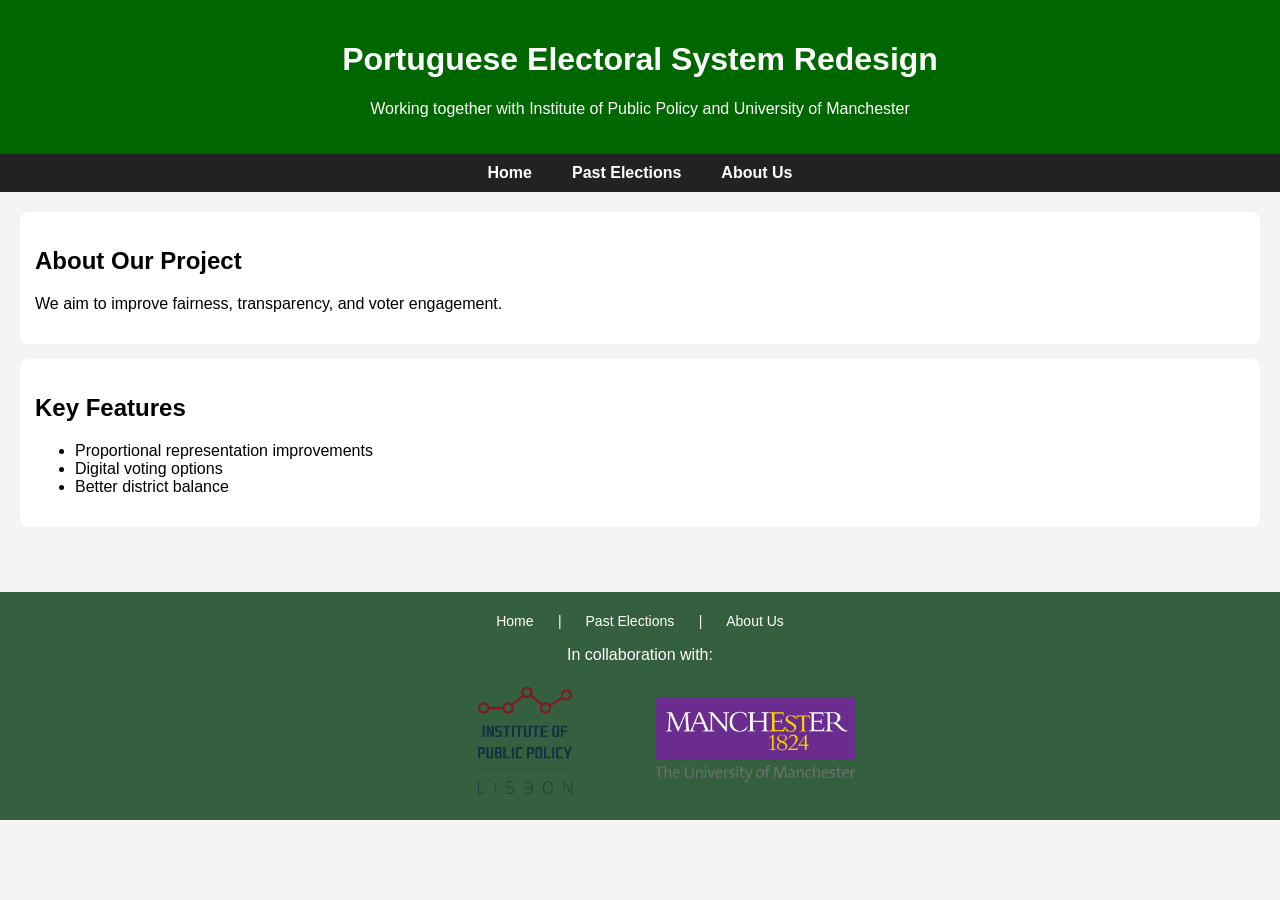
==== app/index.html @ 700f07ce "basic website" ====
<!DOCTYPE html>
<html lang="en">
<head>
    <meta charset="UTF-8">
    <title>Electoral System Redesign</title>
    <link rel="stylesheet" href="style.css">
</head>
<body>

    <header>
        <h1>Portuguese Electoral System Redesign</h1>
        <p>Working together with Institute of Public Policy and University of Manchester</p>
    </header>

    <nav class="navbar">
        <ul>
            <li><a href="index.html">Home</a></li>
            <li><a href="past.html">Past Elections</a></li>
            <li><a href="about.html">About Us</a></li>
        </ul>
    </nav>

    <main>
        <section>
            <h2>About Our Project</h2>
            <p>
                We aim to improve fairness, transparency, and voter engagement.
            </p>
        </section>

        <section>
            <h2>Key Features</h2>
            <ul>
                <li>Proportional representation improvements</li>
                <li>Digital voting options</li>
                <li>Better district balance</li>
            </ul>
        </section>

        <!-- <button onclick="showMessage()">Click to Learn More</button> -->
    </main>

    <footer class="footer">

    <div class="footer-nav">
        <a href="index.html">Home</a>
        <a> | </a>
        <a href="past.html">Past Elections</a>
        <a> | </a>
        <a href="about.html">About Us</a>
    </div>
    <div> 
        <p>In collaboration with:</p>
    </div>
    <div class="logo">

        <a href="https://www.ipp-jcs.org/en/home-page_en/" target="_blank">
            <img src="logo_ipp.png" alt="Institue of Public Policy | Lisbon">
        </a>

        <a href="hhttps://www.manchester.ac.uk/" target="_blank">
            <img src="logo_uom.png" alt="University of Manchester">
        </a>
    </div>


</footer>
    <script src="script.js"></script>
</body>
</html>
---- app/style.css ----
body {
    font-family: Arial, sans-serif;
    margin: 0;
    background-color: #f4f4f4;
}

header {
    background-color: #006600;
    color: white;
    padding: 20px;
    text-align: center;
}

main {
    padding: 20px;
}

section {
    background: white;
    margin-bottom: 15px;
    padding: 15px;
    border-radius: 8px;
}

button {
    padding: 10px 20px;
    background-color: #cc0000;
    color: white;
    border: none;
    border-radius: 5px;
    cursor: pointer;
}

button:hover {
    background-color: #990000;
}

footer {
    text-align: center;
    padding: 10px;
    background: #ddd;
}

.navbar {
    background-color: #222;
    padding: 10px 0;
}

.navbar ul {
    list-style: none;
    display: flex;
    justify-content: center;
    margin: 0;
    padding: 0;
}

.navbar li {
    margin: 0 20px;
}

.navbar a {
    color: white;
    text-decoration: none;
    font-weight: bold;
}

.navbar a:hover {
    color: #00cc66;
}

.footer {
    background-color: #356040;
    color: #ffffff;
    text-align: center;
    padding: 20px 10px;
    margin-top: 30px;
}

.footer-nav {
    margin-bottom: 15px;
}

.footer-nav a {
    color: #ffffff;
    text-decoration: none;
    margin: 0 10px;
    font-size: 14px;
}

.footer-nav a:hover {
    color: white;
}



.logo img {
    width: 200px;
    margin: 10px;
    transition: transform 0.3s ease;
}

.logo img:hover {
    transform: scale(1.1);
}

.logo {
    display: flex;
    justify-content: center;
    align-items: center;
    gap: 30px;
}

.logo a {
    display: flex;
    align-items: center;
    justify-content: center;
    width: 200px;   
    height: 120px;   
}

.logo img {
    max-width: 100%;
    max-height: 100%;
    object-fit: contain;
}
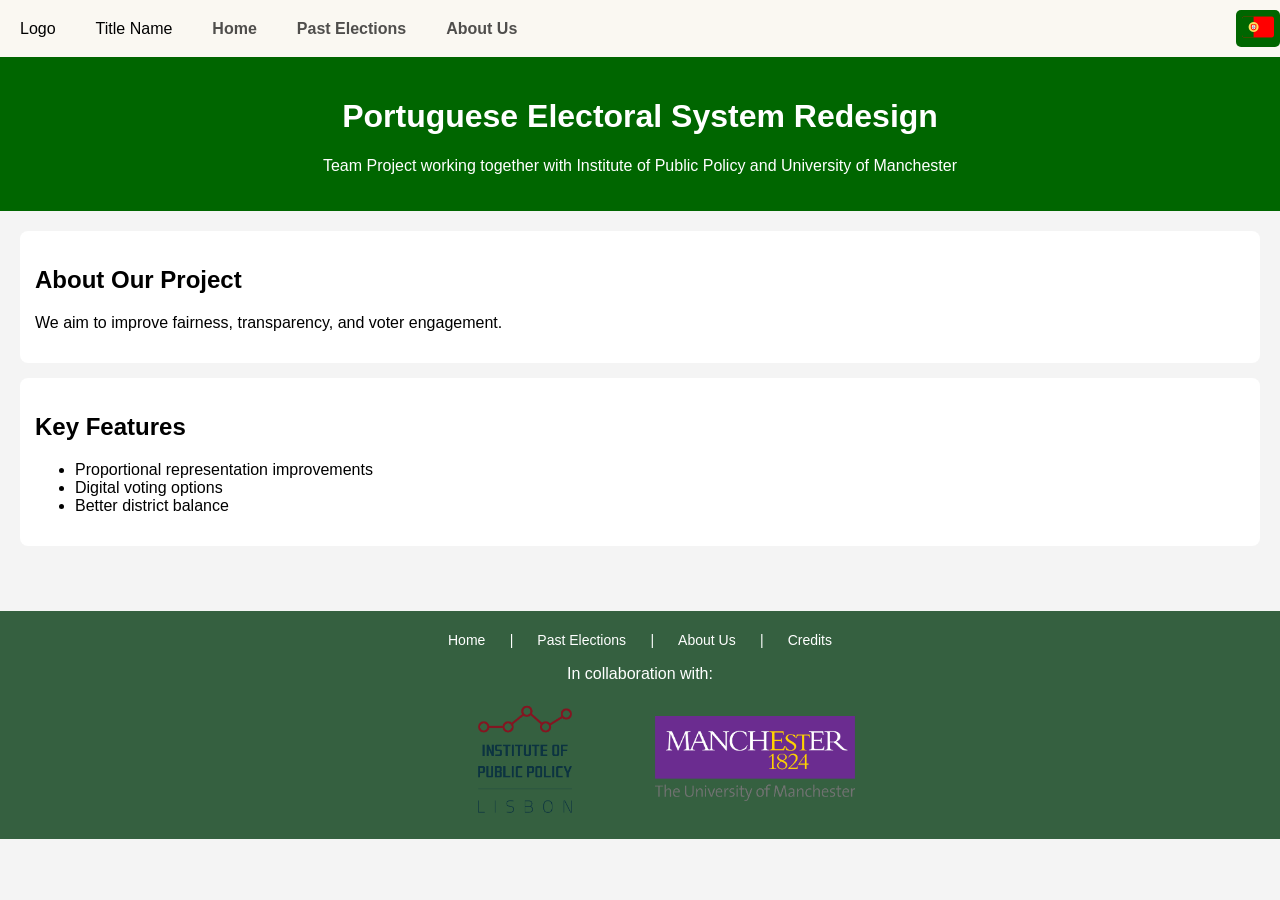
==== commit 29a68cd5: "added language toggle button" ====
--- a/app/index.html
+++ b/app/index.html
@@ -4,22 +4,36 @@
     <meta charset="UTF-8">
     <title>Electoral System Redesign</title>
     <link rel="stylesheet" href="style.css">
+    
+
 </head>
 <body>
 
-    <header>
-        <h1>Portuguese Electoral System Redesign</h1>
-        <p>Working together with Institute of Public Policy and University of Manchester</p>
-    </header>
-
     <nav class="navbar">
         <ul>
+            <li>Logo</li>
+            <li>Title Name</li>
             <li><a href="index.html">Home</a></li>
             <li><a href="past.html">Past Elections</a></li>
             <li><a href="about.html">About Us</a></li>
+            <li class="nav-right">
+    <button onclick="toggleLanguage()"><img src="images/icon_portugal.png" alt="EN"></button>
+</li>
         </ul>
     </nav>
 
+
+
+
+<header>
+        <h1 data-en="Portuguese Electoral System Redesign" 
+    data-pt="Redesign do Sistema Eleitoral Português">
+    Portuguese Electoral System Redesign
+</h1>
+        <p data-en="Team Project working together with Institute of Public Policy and University of Manchester"
+   data-pt="Projeto em colaboração com o Instituto de Políticas Públicas e a Universidade de Manchester">
+   Team Project working together with Institute of Public Policy and University of Manchester
+</p></header>
     <main>
         <section>
             <h2>About Our Project</h2>
@@ -38,7 +52,12 @@
         </section>
 
         <!-- <button onclick="showMessage()">Click to Learn More</button> -->
+
+        
+
     </main>
+
+
 
     <footer class="footer">
 
@@ -48,6 +67,8 @@
         <a href="past.html">Past Elections</a>
         <a> | </a>
         <a href="about.html">About Us</a>
+        <a> | </a>
+        <a href="credits.html">Credits</a>
     </div>
     <div> 
         <p>In collaboration with:</p>
@@ -55,16 +76,17 @@
     <div class="logo">
 
         <a href="https://www.ipp-jcs.org/en/home-page_en/" target="_blank">
-            <img src="logo_ipp.png" alt="Institue of Public Policy | Lisbon">
+            <img src="images/logo_ipp.png" alt="Institue of Public Policy | Lisbon">
         </a>
 
-        <a href="hhttps://www.manchester.ac.uk/" target="_blank">
-            <img src="logo_uom.png" alt="University of Manchester">
+        <a href="https://www.manchester.ac.uk/" target="_blank">
+            <img src="images/logo_uom.png" alt="University of Manchester">
         </a>
     </div>
 
 
 </footer>
-    <script src="script.js"></script>
+
+<script src="script.js"></script>
 </body>
 </html>
--- a/app/style.css
+++ b/app/style.css
@@ -22,50 +22,63 @@
     border-radius: 8px;
 }
 
-button {
-    padding: 10px 20px;
-    background-color: #cc0000;
+
+
+
+.navbar button {
+    border: none;
+    background-color: #006600;
     color: white;
-    border: none;
     border-radius: 5px;
     cursor: pointer;
 }
 
-button:hover {
-    background-color: #990000;
-}
-
-footer {
-    text-align: center;
-    padding: 10px;
-    background: #ddd;
+.navbar button:hover {
+    background-color: #004d00;
 }
 
 .navbar {
-    background-color: #222;
+    background-color: #faf8f2;
     padding: 10px 0;
 }
 
 .navbar ul {
     list-style: none;
     display: flex;
-    justify-content: center;
+    align-items: center;
+    width: 100%;         
     margin: 0;
     padding: 0;
 }
 
-.navbar li {
+.nav-right {
+    margin-left: auto;
+    display: flex;
+}
+
+
+.navbar li:not(.nav-right) {
     margin: 0 20px;
 }
 
 .navbar a {
-    color: white;
+    color: #4f4e4c;
     text-decoration: none;
     font-weight: bold;
 }
 
 .navbar a:hover {
     color: #00cc66;
+}
+
+
+
+
+
+footer {
+    text-align: center;
+    padding: 10px;
+    background: #ddd;
 }
 
 .footer {
@@ -95,10 +108,12 @@
 
 .logo img {
     width: 200px;
+    max-width: 100%;
+    max-height: 100%;
+    object-fit: contain;
     margin: 10px;
     transition: transform 0.3s ease;
 }
-
 .logo img:hover {
     transform: scale(1.1);
 }
@@ -117,9 +132,3 @@
     width: 200px;   
     height: 120px;   
 }
-
-.logo img {
-    max-width: 100%;
-    max-height: 100%;
-    object-fit: contain;
-}
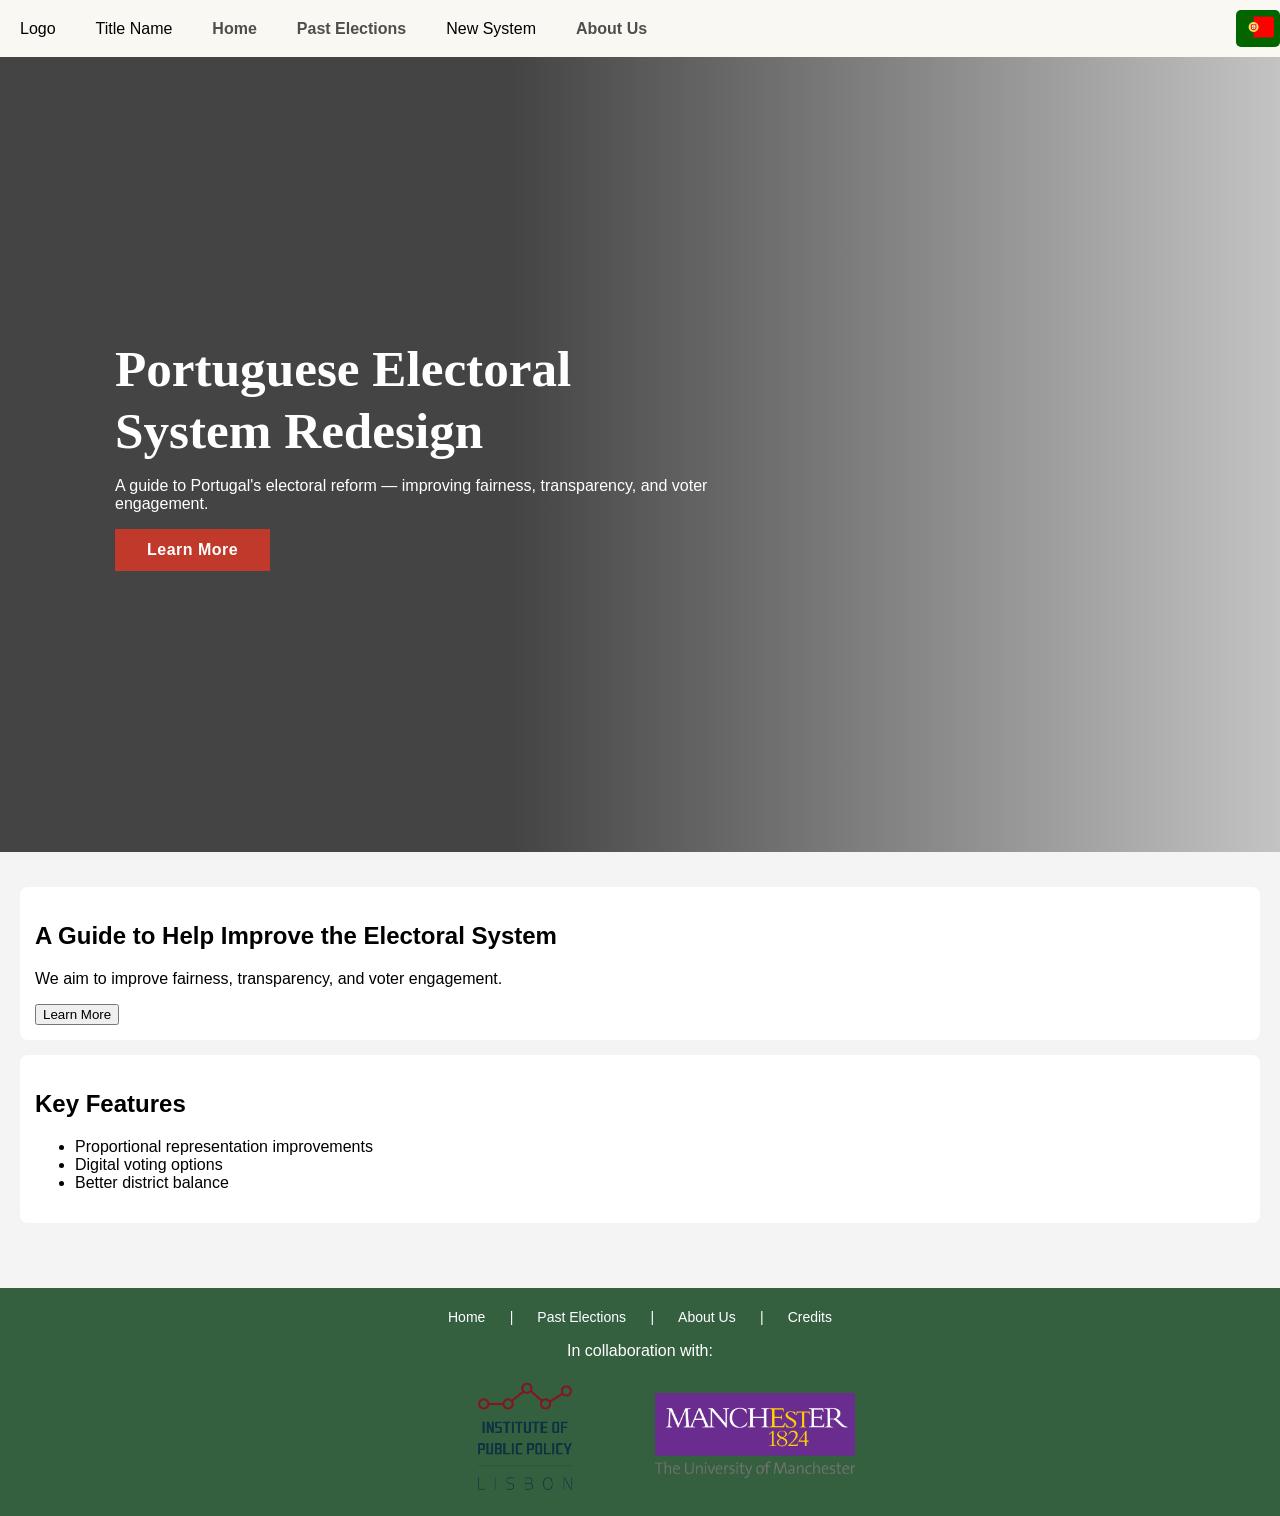
==== commit 679f5dae: "added hero section" ====
--- a/app/index.html
+++ b/app/index.html
@@ -15,31 +15,40 @@
             <li>Title Name</li>
             <li><a href="index.html">Home</a></li>
             <li><a href="past.html">Past Elections</a></li>
+            <li><a href="new.html"></a>New System</a></li>
             <li><a href="about.html">About Us</a></li>
             <li class="nav-right">
-    <button onclick="toggleLanguage()"><img src="images/icon_portugal.png" alt="EN"></button>
-</li>
+                <button onclick="toggleLanguage()"><img src="images/icon_portugal.png" alt="EN"></button>
+            </li>
         </ul>
     </nav>
 
 
+<section class="hero">
+  <div class="hero-overlay"></div>
+  <div class="hero-content">
+    <h1 data-en="Portuguese Electoral System Redesign" 
+        data-pt="Redesign do Sistema Eleitoral Português">
+      Portuguese Electoral System Redesign
+    </h1>
+    <p data-en="The official guide to Portugal's electoral reform — improving fairness, transparency, and voter engagement."
+       data-pt="O guia oficial da reforma eleitoral de Portugal — promovendo justiça, transparência e participação cívica.">
+      A guide to Portugal's electoral reform — improving fairness, transparency, and voter engagement.
+    </p>
+    <a href="past.html" class="hero-button" 
+       data-en="Learn More" 
+       data-pt="Saber Mais">Learn More</a>
+  </div>
+</section>
 
 
-<header>
-        <h1 data-en="Portuguese Electoral System Redesign" 
-    data-pt="Redesign do Sistema Eleitoral Português">
-    Portuguese Electoral System Redesign
-</h1>
-        <p data-en="Team Project working together with Institute of Public Policy and University of Manchester"
-   data-pt="Projeto em colaboração com o Instituto de Políticas Públicas e a Universidade de Manchester">
-   Team Project working together with Institute of Public Policy and University of Manchester
-</p></header>
     <main>
         <section>
-            <h2>About Our Project</h2>
+            <h1>A Guide to Help Improve the Electoral System</h1>
             <p>
                 We aim to improve fairness, transparency, and voter engagement.
             </p>
+            <button onclick="window.location.href='past.html'">Learn More</button>
         </section>
 
         <section>
@@ -51,7 +60,6 @@
             </ul>
         </section>
 
-        <!-- <button onclick="showMessage()">Click to Learn More</button> -->
 
         
 
--- a/app/style.css
+++ b/app/style.css
@@ -73,6 +73,60 @@
 
 
 
+  .hero {
+    position: relative;
+    height: 85vh;
+    min-height: 500px;
+    display: flex;
+    align-items: center;
+    background: url('images/home_sao_bento_palace.png') center center / cover no-repeat;
+  }
+
+  .hero-overlay {
+    position: absolute;
+    inset: 0;
+    background: linear-gradient(to right, rgba(0,0,0,0.72) 40%, rgba(0,0,0,0.2) 100%);
+  }
+
+  .hero-content {
+    position: relative;
+    z-index: 1;
+    max-width: 600px;
+    margin-left: 8%;
+    color: #fff;
+  }
+
+  .hero-content h1 {
+    font-family: 'Playfair Display', serif;
+    font-size: clamp(2rem, 4vw, 3.2rem);
+    line-height: 1.2;
+    margin: 0 0 1rem;
+    color: #fff;
+  }
+
+ 
+
+  .hero-button {
+    display: inline-block;
+    background: #c0392b;
+    color: #fff;
+    font-family: 'Source Sans 3', sans-serif;
+    font-size: 1rem;
+    font-weight: 600;
+    padding: 0.75rem 2rem;
+    border: none;
+    cursor: pointer;
+    text-decoration: none;
+    letter-spacing: 0.03em;
+    transition: background 0.2s;
+  }
+
+  .hero-btn:hover {
+    background: #a93226;
+  }
+
+
+
 
 
 footer {
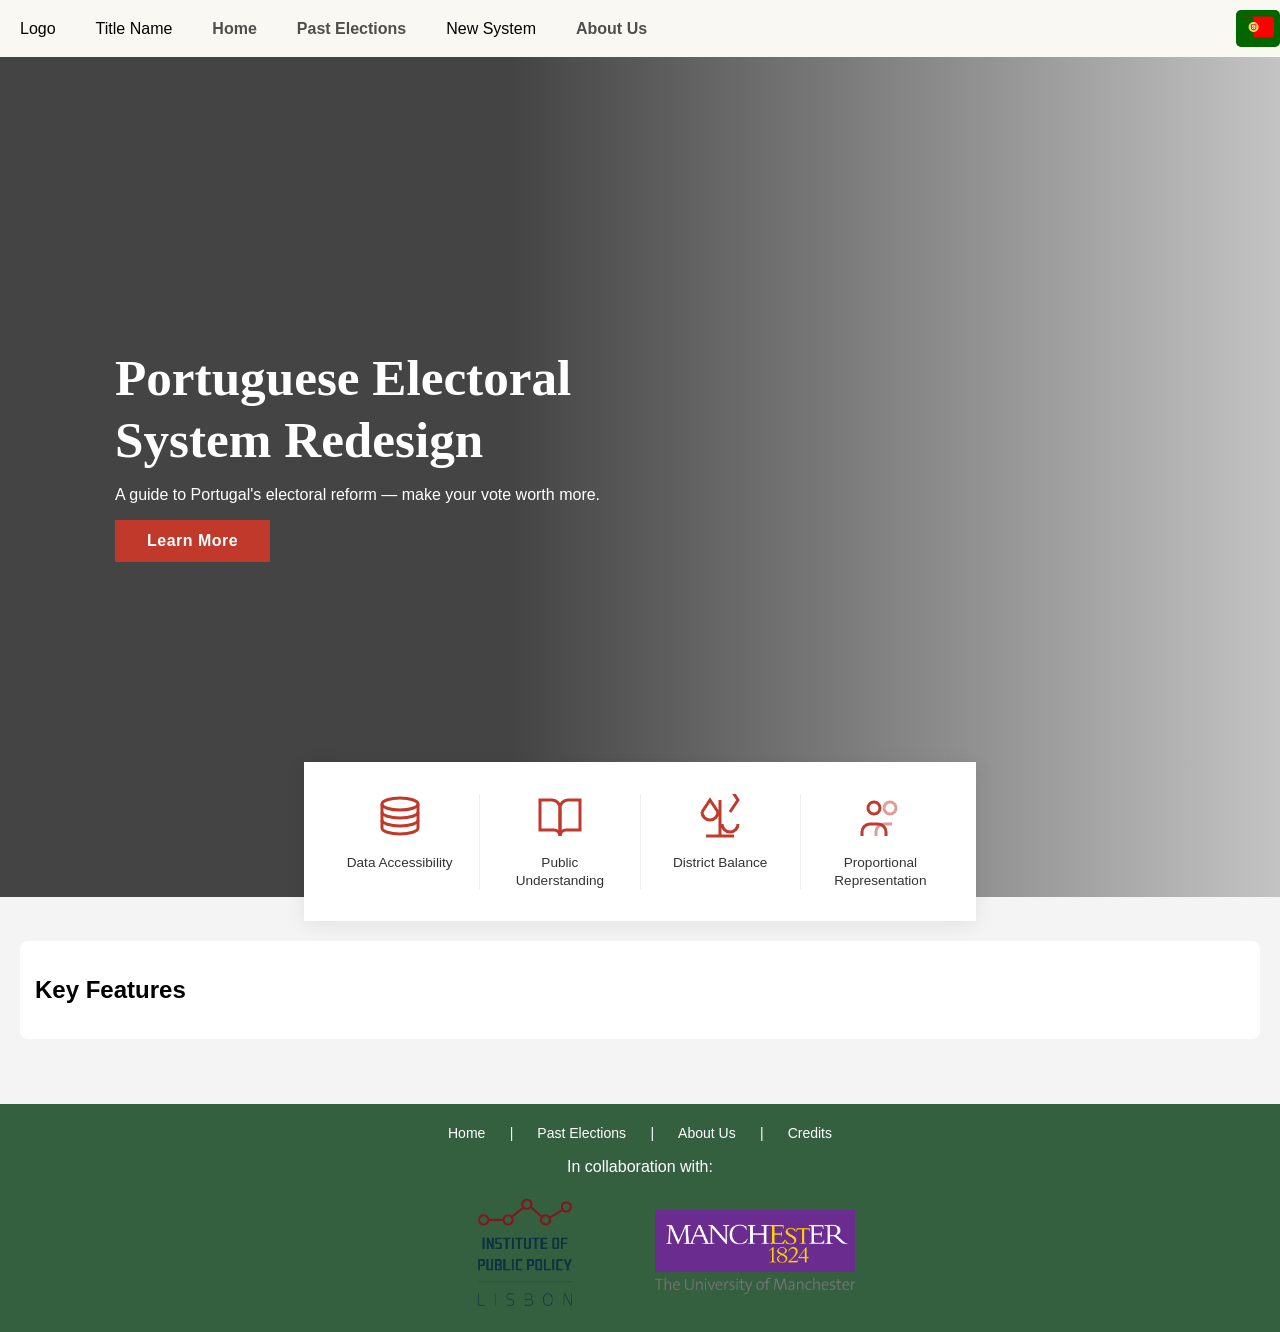
==== commit 0206a423: "added key aims to home" ====
--- a/app/index.html
+++ b/app/index.html
@@ -31,33 +31,71 @@
         data-pt="Redesign do Sistema Eleitoral Português">
       Portuguese Electoral System Redesign
     </h1>
-    <p data-en="The official guide to Portugal's electoral reform — improving fairness, transparency, and voter engagement."
-       data-pt="O guia oficial da reforma eleitoral de Portugal — promovendo justiça, transparência e participação cívica.">
-      A guide to Portugal's electoral reform — improving fairness, transparency, and voter engagement.
+    <p data-en="The official guide to Portugal's electoral reform — improving fairness, transparency, and votes."
+       data-pt="O guia oficial da reforma eleitoral de Portugal — promovendo justiça, transparência e cívica.">
+      A guide to Portugal's electoral reform — make your vote worth more.
     </p>
     <a href="past.html" class="hero-button" 
        data-en="Learn More" 
        data-pt="Saber Mais">Learn More</a>
   </div>
-</section>
 
 
+
+
+
+  
+</section>
+<div class="services-bar">
+
+  <div class="service-item">
+    <svg class="service-icon" viewBox="0 0 24 24" fill="none" stroke="currentColor" stroke-width="1.5">
+      <ellipse cx="12" cy="5" rx="9" ry="3"/>
+      <path d="M3 5v4c0 1.66 4.03 3 9 3s9-1.34 9-3V5"/>
+      <path d="M3 9v4c0 1.66 4.03 3 9 3s9-1.34 9-3V9"/>
+      <path d="M3 13v4c0 1.66 4.03 3 9 3s9-1.34 9-3v-4"/>
+    </svg>
+    <span>Data Accessibility</span>
+  </div>
+
+  <div class="service-item">
+    <svg class="service-icon" viewBox="0 0 24 24" fill="none" stroke="currentColor" stroke-width="1.5">
+      <path d="M2 3h6a4 4 0 0 1 4 4v14a3 3 0 0 0-3-3H2z"/>
+      <path d="M22 3h-6a4 4 0 0 0-4 4v14a3 3 0 0 1 3-3h7z"/>
+    </svg>
+    <span>Public Understanding</span>
+  </div>
+
+  <div class="service-item">
+    <svg class="service-icon" viewBox="0 0 24 24" fill="none" stroke="currentColor" stroke-width="1.5">
+      <path d="M12 3v18"/>
+      <path d="M3 9l4-6 4 6"/>
+      <path d="M17 9l4-6-4-6"/>
+      <path d="M3 9a4 4 0 0 0 8 0"/>
+      <path d="M13 15a4 4 0 0 0 8 0"/>
+      <path d="M5 21h14"/>
+    </svg>
+    <span>District Balance</span>
+  </div>
+
+  <div class="service-item">
+    <svg class="service-icon" viewBox="0 0 24 24" fill="none" stroke="currentColor" stroke-width="1.5">
+      <circle cx="9" cy="7" r="3"/>
+      <path d="M3 21v-2a4 4 0 0 1 4-4h4a4 4 0 0 1 4 4v2"/>
+      <circle cx="17" cy="7" r="3" opacity="0.5"/>
+      <path d="M10 21v-2a4 4 0 0 1 4-4h4a4 4 0 0 4 4v2" opacity="0.5"/>
+    </svg>
+    <span>Proportional Representation</span>
+  </div>
+
+</div>
+
     <main>
-        <section>
-            <h1>A Guide to Help Improve the Electoral System</h1>
-            <p>
-                We aim to improve fairness, transparency, and voter engagement.
-            </p>
-            <button onclick="window.location.href='past.html'">Learn More</button>
-        </section>
+        
 
         <section>
             <h2>Key Features</h2>
-            <ul>
-                <li>Proportional representation improvements</li>
-                <li>Digital voting options</li>
-                <li>Better district balance</li>
-            </ul>
+            
         </section>
 
 
--- a/app/style.css
+++ b/app/style.css
@@ -79,6 +79,7 @@
     min-height: 500px;
     display: flex;
     align-items: center;
+    padding-bottom: 60px; 
     background: url('images/home_sao_bento_palace.png') center center / cover no-repeat;
   }
 
@@ -129,6 +130,53 @@
 
 
 
+    .services-bar {
+    display: flex;
+    
+    max-width: 640px;
+    justify-content: center;
+    background: #fff;
+    box-shadow: 0 4px 20px rgba(0,0,0,0.08);
+    padding: 2rem 1rem;
+    margin-top: -150px;  
+    gap: 0;
+    position: relative;
+    z-index: 100;    
+    margin-left: auto;   
+    margin-right: auto;
+  }
+
+  .service-item {
+    flex: 1;
+    max-width: 160px;
+    display: flex;
+    flex-direction: column;
+    align-items: center;
+    gap: 0.75rem;
+    padding: 0 1rem;
+    border-right: 1px solid #eee;
+    text-align: center;
+  }
+
+  .service-item:last-child {
+    border-right: none;
+  }
+
+  .service-icon {
+    width: 48px;
+    height: 48px;
+    color: #c0392b;
+  }
+
+  .service-item span {
+    font-family: 'Source Sans 3', sans-serif;
+    font-size: 0.85rem;
+    color: #333;
+    line-height: 1.3;
+  }
+
+
+
 footer {
     text-align: center;
     padding: 10px;
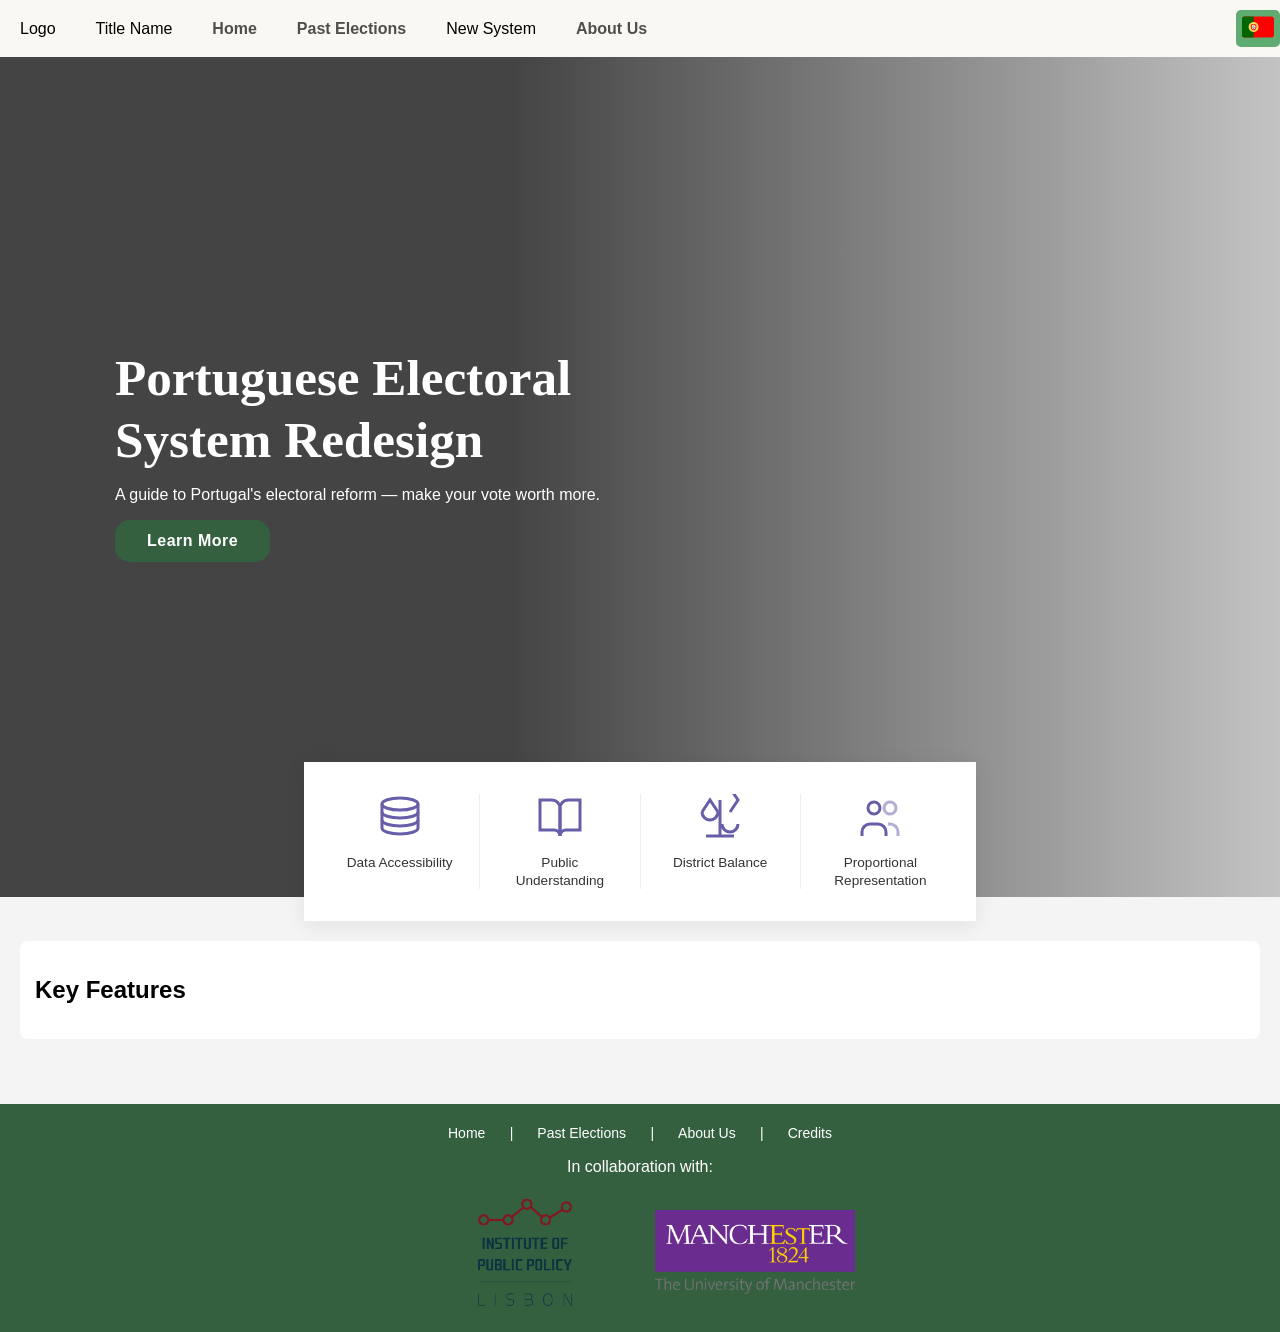
==== commit 19e1208a: "updated map borders" ====
--- a/app/index.html
+++ b/app/index.html
@@ -83,7 +83,7 @@
       <circle cx="9" cy="7" r="3"/>
       <path d="M3 21v-2a4 4 0 0 1 4-4h4a4 4 0 0 1 4 4v2"/>
       <circle cx="17" cy="7" r="3" opacity="0.5"/>
-      <path d="M10 21v-2a4 4 0 0 1 4-4h4a4 4 0 0 4 4v2" opacity="0.5"/>
+      <path d="M21 21v-2a4 4 0 0 0-4-4h-1" opacity="0.5"/>
     </svg>
     <span>Proportional Representation</span>
   </div>
--- a/app/style.css
+++ b/app/style.css
@@ -22,19 +22,26 @@
     border-radius: 8px;
 }
 
+#map{ 
+    background-color: #f4f4f4; 
+}
+
+.leaflet-interactive:focus {
+    outline: none;
+}
 
 
 
 .navbar button {
     border: none;
-    background-color: #006600;
+    background-color: #5fac73;
     color: white;
     border-radius: 5px;
     cursor: pointer;
 }
 
 .navbar button:hover {
-    background-color: #004d00;
+    background-color: #5fac73;
 }
 
 .navbar {
@@ -109,7 +116,8 @@
 
   .hero-button {
     display: inline-block;
-    background: #c0392b;
+    background: #356040;
+    border-radius: 15px;
     color: #fff;
     font-family: 'Source Sans 3', sans-serif;
     font-size: 1rem;
@@ -122,8 +130,8 @@
     transition: background 0.2s;
   }
 
-  .hero-btn:hover {
-    background: #a93226;
+  .hero-button:hover {
+    background: #5fac73;
   }
 
 
@@ -165,7 +173,7 @@
   .service-icon {
     width: 48px;
     height: 48px;
-    color: #c0392b;
+    color: #665ea9;
   }
 
   .service-item span {
